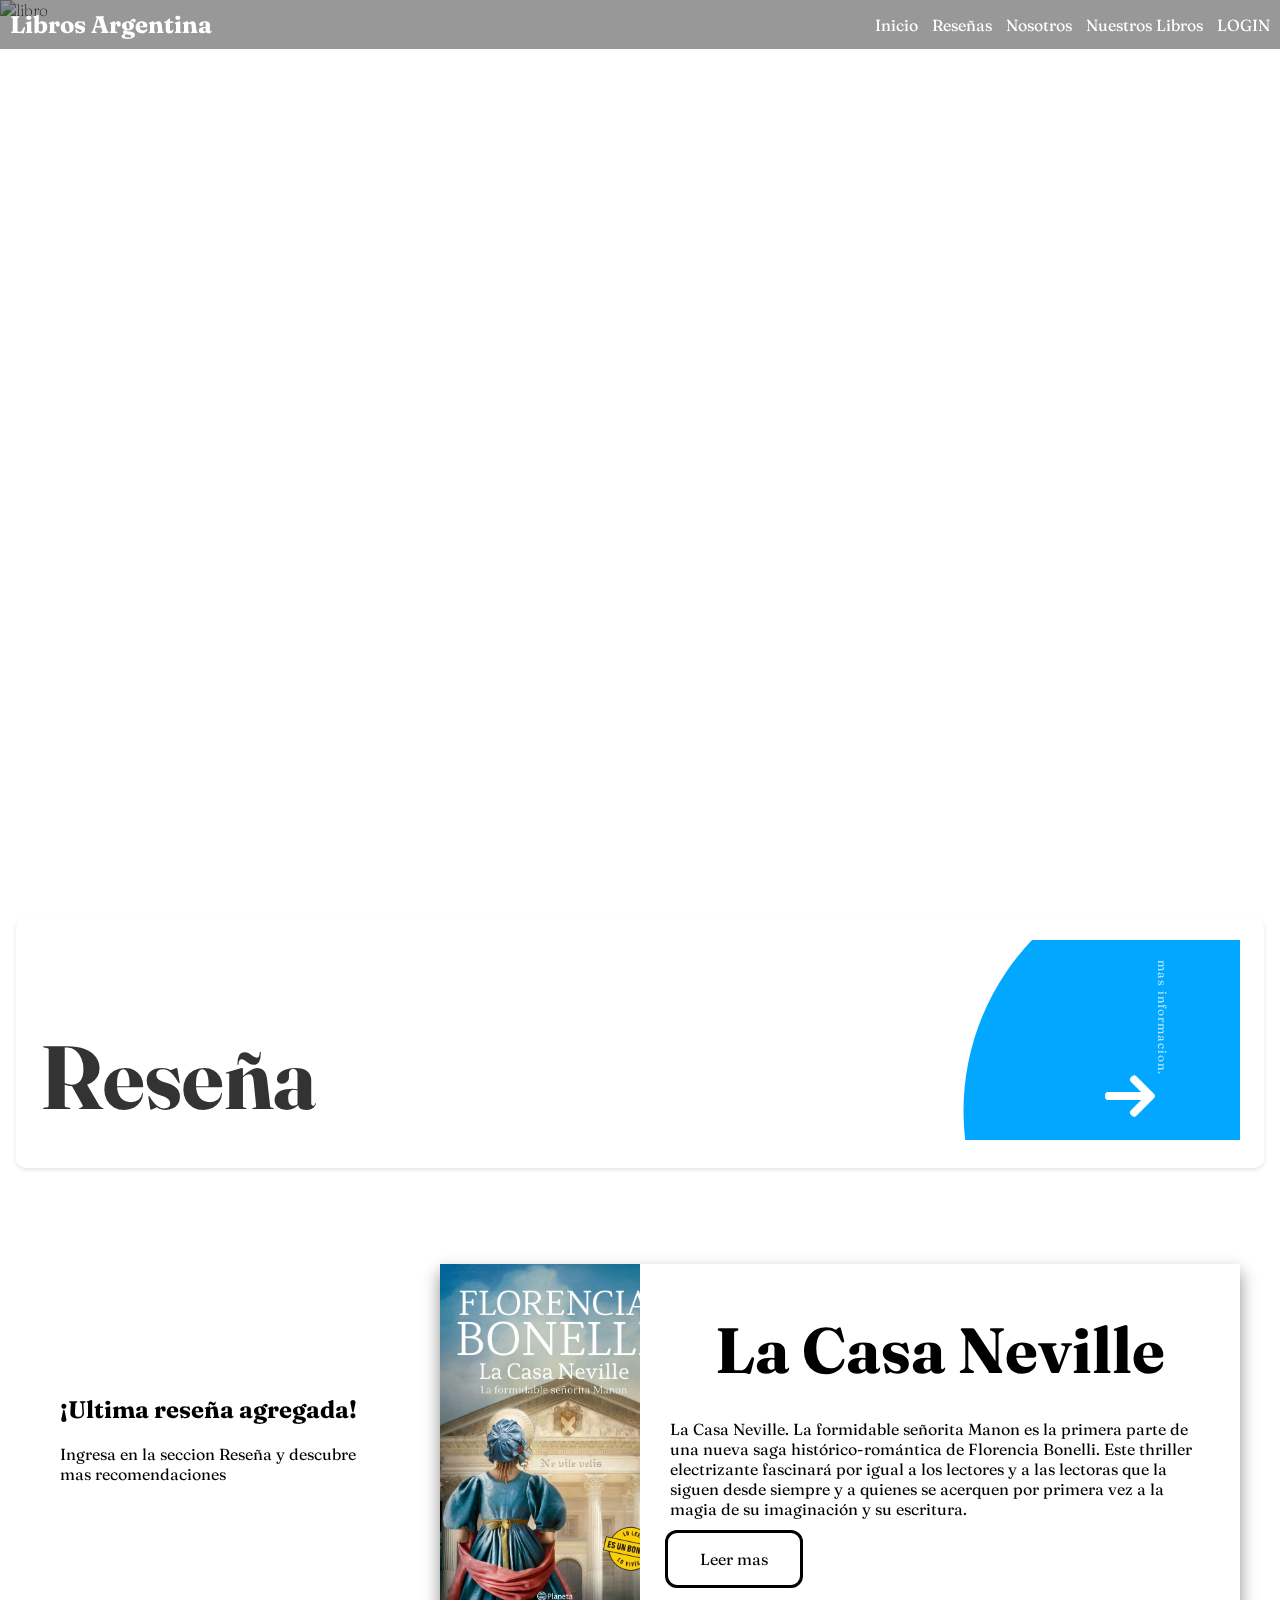
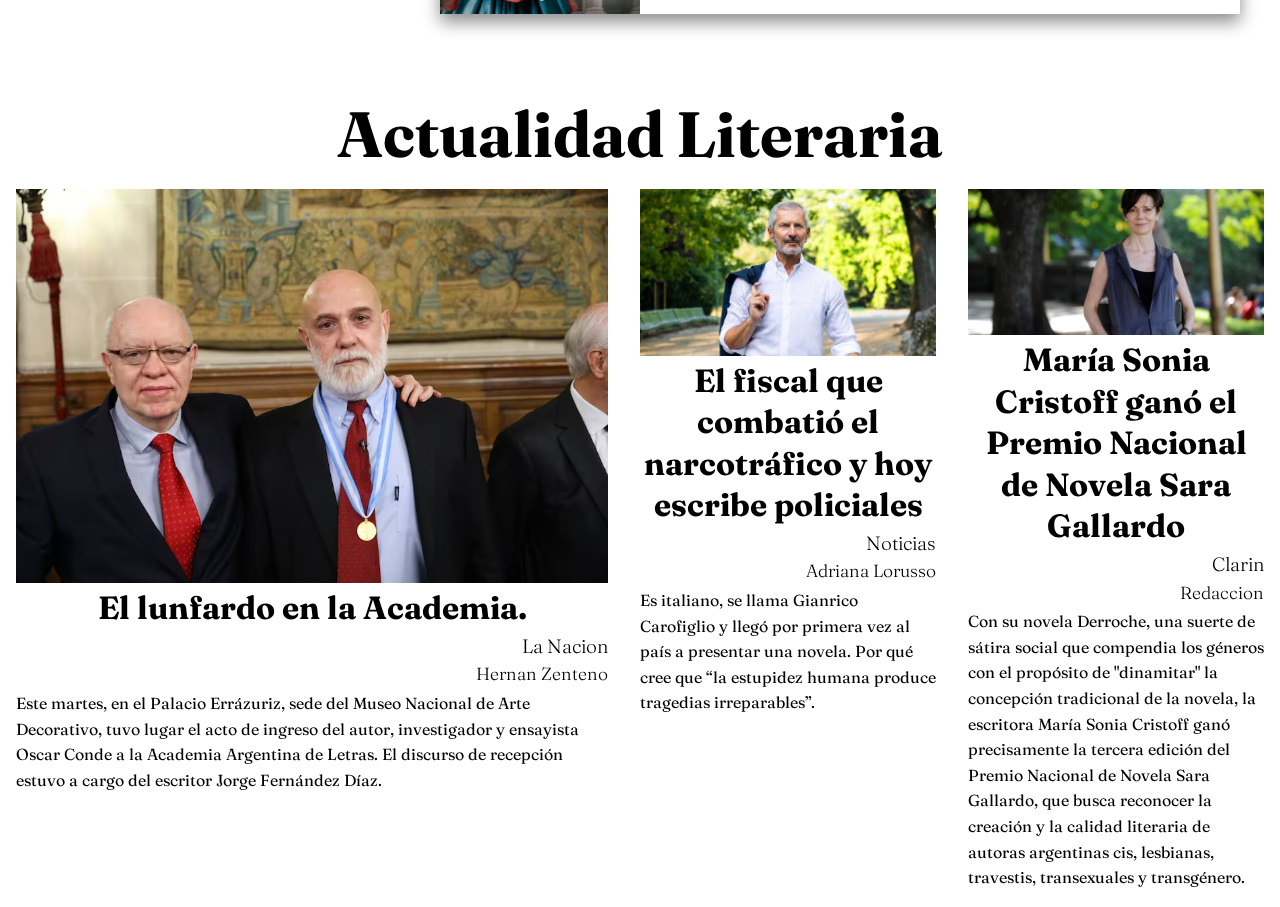
==== index.html @ 7a593d2d "Fer elimina archivos" ====
<!DOCTYPE html>
<html lang="es">

<head>
  <meta charset="UTF-8">
  <meta name="viewport" content="width=device-width, initial-scale=1.0">
  <title>Libros Argentinos</title>
  <link rel="shortcut icon" href="/imagenes/faviconlibros.ico" type="image/x-icon">
  <link rel="preconnect" href="https://fonts.googleapis.com">
  <link rel="preconnect" href="https://fonts.gstatic.com" crossorigin>
  <link href="https://fonts.googleapis.com/css2?family=Fraunces:opsz,wght@9..144,400;9..144,700&display=swap" rel="stylesheet">
  <link rel="stylesheet" href="css/estilo.css">
</head>
<body>

  <!-- Header --> 

  <header>
    <div class="contenedor">
        <nav class="nav_checkbox">
            <a href="#" class="logo"><h2>Libros Argentina</h2></a>
            <input type="checkbox" id="tab-nav" class="tab-nav">
            <label for="tab-nav" class="label">
                <div id="burg1" class="burger"></div>
                <div id="burg0" class="burger"></div>
                <div id="burg2" class="burger"></div>
            </label>
            <ul class="content_nav">
                <li><a href="index.html">Inicio</a></li>
                <li><a href="pages/contacto.html">Reseñas</a></li>
                <li><a href="pages/sobrenosotros.html">Nosotros</a></li>
                <li><a href="pages/nuestroslibros.html">Nuestros Libros</a></li>
                <li><a href="#">LOGIN</a></li>
            </ul>
        </nav>
    </div>
</header>


<section id="grid-container">
    <img src="./imagenes/libros-fondo-azul_23-2147615008.jpg" alt="libro">
    <div class="texto">
        <h1>Libros <br>Argentina</h1>
</div>
</section>

 <!-- Reseña --> 
<section id="Reseña">
  <div class="container">
    <div class="card">
      <h2>Reseña
      </h2>
      <i class="fas fa-arrow-right"><img src="./imagenes/right-arrow (1).png" alt="flecha"></i>
      <p>mas informacion.</p>
      <button>
      </button>
    </div> 
</section>

 <!-- Card--> 

<section id="tarjeta">
  <div class="card-container">
    <div class="text-review"><h2>¡Ultima reseña agregada!</h2><br><p>Ingresa en la seccion Reseña y descubre mas recomendaciones</p></div>
  <div class="card-container derecha">
     <div class="imag"></div>
     <div class="text-container">
        <h1>La Casa Neville</h1>
        <p>La Casa Neville. La formidable señorita Manon es la primera parte de una nueva saga histórico-romántica de Florencia Bonelli. Este thriller electrizante fascinará por igual a los lectores y a las lectoras que la siguen desde siempre y a quienes se acerquen por primera vez a la magia de su imaginación y su escritura.
        </p>
        <a href="" target="_blank">Leer mas</a>
     </div>
  </div>
</section>

 <!-- Seccion Actualidad -->

<h1>Actualidad Literaria</h1>
<section id="actualidad">
<article class="breaking">
  <img src="./imagenes/jorge-fernandez-diaz-y-oscar-con.png" alt="noticia1">
    <h1>El lunfardo en la Academia.</h1>
    <h2>La Nacion</h2>
    <h3>Hernan Zenteno</h3>
    <p>Este martes, en el Palacio Errázuriz, sede del Museo Nacional de Arte Decorativo, tuvo lugar el acto de ingreso del autor, investigador y ensayista Oscar Conde a la Academia Argentina de Letras. El discurso de recepción estuvo a cargo del escritor Jorge Fernández Díaz.
  </article>
 <article>
<img src="./imagenes/gianrico-carofiglio-1568338.jpg" alt="Noticia2">
<h1>El fiscal que combatió el narcotráfico y hoy escribe policiales</h1>
<h2>Noticias</h2> <h3>Adriana Lorusso</h3>
<p>Es italiano, se llama Gianrico Carofiglio y llegó por primera vez al país a presentar una novela. Por qué cree que “la estupidez humana produce tragedias irreparables”.
</article>
<article>
  <img src="./imagenes/CBRemqHJ1_1256x620__1.jpg" alt="Noticia3">
<h1>María Sonia Cristoff ganó el Premio Nacional de Novela Sara Gallardo</h1>
<h2>Clarin</h2>
<h3>Redaccion</h3>
<p>Con su novela Derroche, una suerte de sátira social que compendia los géneros con el propósito de "dinamitar" la concepción tradicional de la novela, la escritora María Sonia Cristoff ganó precisamente la tercera edición del Premio Nacional de Novela Sara Gallardo, que busca reconocer la creación y la calidad literaria de autoras argentinas cis, lesbianas, travestis, transexuales y transgénero.
</article>
</section>


</body>
</html>
---- css/estilo.css ----
* {
  font-family: 'Fraunces', serif;
  box-sizing: border-box;
  margin: 0;
  padding: 0;
}


   /* header */

   header{

    position: fixed;
    top: 0;
    z-index: 1;
    width: 100%;
    background-color: rgba(0, 0, 0, 0.404);

}

 .contenedor{

    width: 1280px;
    margin: auto;

}

.nav_checkbox{

    display: grid;
    grid-template-columns: 1fr 1fr;
    align-items: center;
    padding: 10px 0px;

}

.logo{

    text-decoration: none;
    color: #fff;
    padding-left: 10px;

}

.tab-nav{

    outline: none;
    display: none;

}

.label{

    display: none;
    color: #fff;

}

.burger{

    width: 35px;
    height: 5px;
    background-color: #fff;
    margin-top: 5px;
    transition:all 0.5s ease;
}

input[type=checkbox]:checked ~ .label #burg0{
  opacity:0;
}

input[type=checkbox]:checked ~ .label #burg1{
  transform: rotate(45deg) translate(7px, 7px);
  opacity: 1;
}
input[type=checkbox]:checked ~ .label #burg2{
  transform: rotate(-45deg) translate(7px, -7px);
}

.content_nav{

    grid-column: 3;
    list-style: none;
    margin: 0;
    padding: 0;
    
}

.content_nav li{

    display: inline-block;
    padding-right: 10px;

}

 .content_nav li a{

    text-decoration: none;
    color: white;
    position: relative;

}

 .content_nav li a::after{

    content: '';
    display: block;
    height: 2px;
    background-color: #fff;
    position: absolute;
    left: 0;
    right: 0;
    transform-origin: left;
    transform: scale(0, 1);
    transition: transform ease-in-out 0.5s;

}

.content_nav li a:hover::after{

    transform: scale(1, 1);

}



@media screen and (max-width: 1280px){

    .contenedor{

        width: 100%;

    }

}

@media screen and (max-width: 770px){

    .label{

        display: grid;
        cursor: pointer;
        grid-column: 3;
        padding-right: 10px;

    }

    .content_nav{

        display: grid;
        grid-template-columns: 1fr;
        grid-column: 1/4;
        text-align: center;
        max-height: 0;
        overflow: hidden;
        transition: all ease-in-out 0.6s;

    }

    .nav_checkbox input:checked ~ .content_nav{

        max-height: 500px;

    }

    .content_nav li{

        padding: 15px 0px;

    }


}

   /* Imagen header */

#grid-container {
  position: relative;
  font-weight:lighter;
  display: flex;
  flex-direction: row;
  flex-wrap: wrap;
align-items: center;

}

   img {
    width: 100%;
    height: 100vh;
   }


.texto {
position: absolute;
display: flex;

   }

.texto h1 {
width: 50%;
font-size: 10vw;
color: white;
margin-left: 20px;
margin: 0 auto;
}


@media screen and (max-width: 860px) {


  .texto {
      flex-direction: column;
      align-items: center;
      text-align: center;
}

img {
  width: 100%;
  height: auto;
}

}


   /* MAiN */

   section { 
    display: flex; 
  }
 h1 { 
    font-size: 4rem;
    text-align: center; 
  }
  article { 
    margin: 1rem;
    flex: 1 0 0px;
    flex: 1; 
    /* shortcut for "flex-grow: 1". Note that it MUST be a unitless value to work; defined with a unit (e.g. flex: 1px) the shortcut would alter the flex-basis property. */
  }
  article.breaking { 
    flex-grow: 2; 
    flex: 2; 
    /* shortcut for "flex-grow: 2" */
  } 
   
  article img { 
    width: 100%; height: auto; 
  }
 
  article h1 { 
    font-size: 2rem; 
    line-height: 1.3;
  }
  article h2, article h3 { 
    font-size: 1.2rem; 
    text-align: right; 
    line-height: 1.3;
    margin: .3rem 0;
    font-weight: 300;
  }
  article h3 { 
    font-size: 1.1rem; 
  }
  article p { 
    line-height: 1.6; 
  }
  @media screen and (max-width: 750px) {
    h1 { font-size: 3rem; }
    section { 
      flex-direction: column;
      -webkit-box-orient: vertical;
      flex-direction: column; 
    }
  }
  
   /* Reseña*/
     
   .card img {
    position: absolute;
    background: transparent;
    width:50px;
    height:50px;
    bottom: 3px;
    right: 85px;
    border-radius:50px;
    z-index: 100;
    cursor: pointer;
}
   
   
   .container {
     width: 100%;
     height: 100%;
     display: flex;
     justify-content: center;
     align-items: center;
     flex-direction: column;
   }
     .card {
       position: relative;
       width: 100%;
       height: 200px;
       background-color: white;
       overflow: hidden;
       margin-bottom: 4px;
     }

       
       .card h2 {
         z-index: 99;
         position: absolute;
         bottom: 0;
         font-size: 7vw;
         font-weight: 700;
         color: black;
         margin-left: 50px;
       }
  
       .card p {
         z-index: 99;
         position: absolute;
         top: 20px;
         right: 70px;
         color: #333;
         opacity: 0.7;
         font-size: 12px;
         letter-spacing: 1px;
         writing-mode: vertical-lr;
         -webkit-transition: all 0.2s ease;
         transition: all 0.2s ease;
       }
 
   
       :hover i {
         opacity: 1;
         -webkit-transform: scale(1);
         transform: scale(1);
       }
   
       button {
         position: absolute;
         right: 14px;
         bottom: 14px;
         width: 30px;
         height: 30px;
         background-color: rgb(1, 84, 209);
         border: none;
         border-radius: 30px;
         cursor: pointer;
         outline:none;
         transition: all 0.3s ease;
         mix-blend-mode: hard-light;
       }
        .card i {
           font-size: 3rem;
         }
   
       &:hover button {
         transform: scale(16.5);
       }
   
       &:hover .card p {
         color: #fff;
       }
       
  
   /* card*/
  

.card-container {
  margin: 40px 20px;
  width: 100%;
  display: flex;
  flex-direction: row;
  justify-content: center;
  align-items: center;
}

.text-review {
  width: 40%;
  margin: 40px;
}

.imag {
  width: 100%;
  height: 350px;
  background: url(/imagenes/710120.jpg);
  background-size: cover;

}

.text-container {
  padding: 30px 0;
  
}

.text-container h1 {
  font-size: 4rem;
}
.text-container p {
  margin: 30px;
}

 .text-container a {
    border:3px solid #000;
    color:#000;
margin-left: 25px;
    text-decoration:none;
    padding:16px 32px;
    border-radius:12px;
    transition:400ms all;
  }
  .text-container a:hover {
      background: black;
      color:white
    }

.card-container.derecha {
  box-shadow: 0 8px 16px rgba(0, 0, 0, 0.45);
}

@media screen and (max-width: 750px) {
  .text-container h1 { font-size: 3rem; }
  .card-container { 
    flex-direction: column;
    width: 400px;
    height: 400px;
  }
}

.imagenDelLibro {
    max-width: 80px;
    max-height: 100px;
    margin: 0 auto;
}

.nombreDelLibro {
    color: #fff;
    margin: 0.5rem 0;
}

.libro {
    background-color: #4fc7ff;
    height: 12em;
    width: 8em;
    display: flex;
    flex-direction: column;
    justify-content: center;
    align-items: center;
    text-align: center;
    border-radius: 10px;
    box-shadow: 0 2px 4px rgba(0, 0, 0, 0.1);
    margin: 1rem;
    transition: transform 0.2s;
}

.nosotros {
  display: flex;
  justify-content: center;
  align-items: stretch;
  flex-wrap: wrap;
  padding: 2rem;
}

.container {
  background-color: #fff;
  border-radius: 10px;
  box-shadow: 0 2px 4px rgba(0, 0, 0, 0.1);
  margin: 1rem;
  padding: 1.5rem;
  text-align: center;
  transition: transform 0.2s;
}

.container:hover {
  transform: translateY(-5px);
}

.container img {
  max-width: 120px;
  border-radius: 50%;
  margin-bottom: 1rem;
}

.container h2 {
  margin: 0.5rem 0;
  color: #333;
}

#imagen-perfil{
  height: 10em;
  width: 10em;
}


.form {
  max-inline-size: 550px;
  margin: auto;
}

.form label {
  display: block;
  margin-block-start: 1em;
  margin-block-end: .5em;
  padding-inline-start: .5em;
}

.form label span {
  color: #DA1414;
}

.form input,
.form textarea {
  box-sizing: border-box;
  width: 100%;
  font-size: 1rem;
  padding: .8em;
  border-radius: .5em;
  border: 1px solid #858C94;
}

.form textarea {
  margin-block-end: 2em;
  font-family: inherit;
}

input::-webkit-input-placeholder {
  color: #0F0A0A88;
}

.contact {
  margin-block-end: 5em;
}
.u-wrapper {
  max-inline-size: 1232px;
  margin: 0 auto;
  padding: 0 1em;
}

  /* card
  
      .text-content a {
      border:3px solid #000;
      color:#000;
      align-self:flex-start;
      text-decoration:none;
      padding:16px 32px;
      border-radius:12px;
      transition:400ms all;
    }
      a:hover {
        background:#000;
        color:white
      }
  
  */
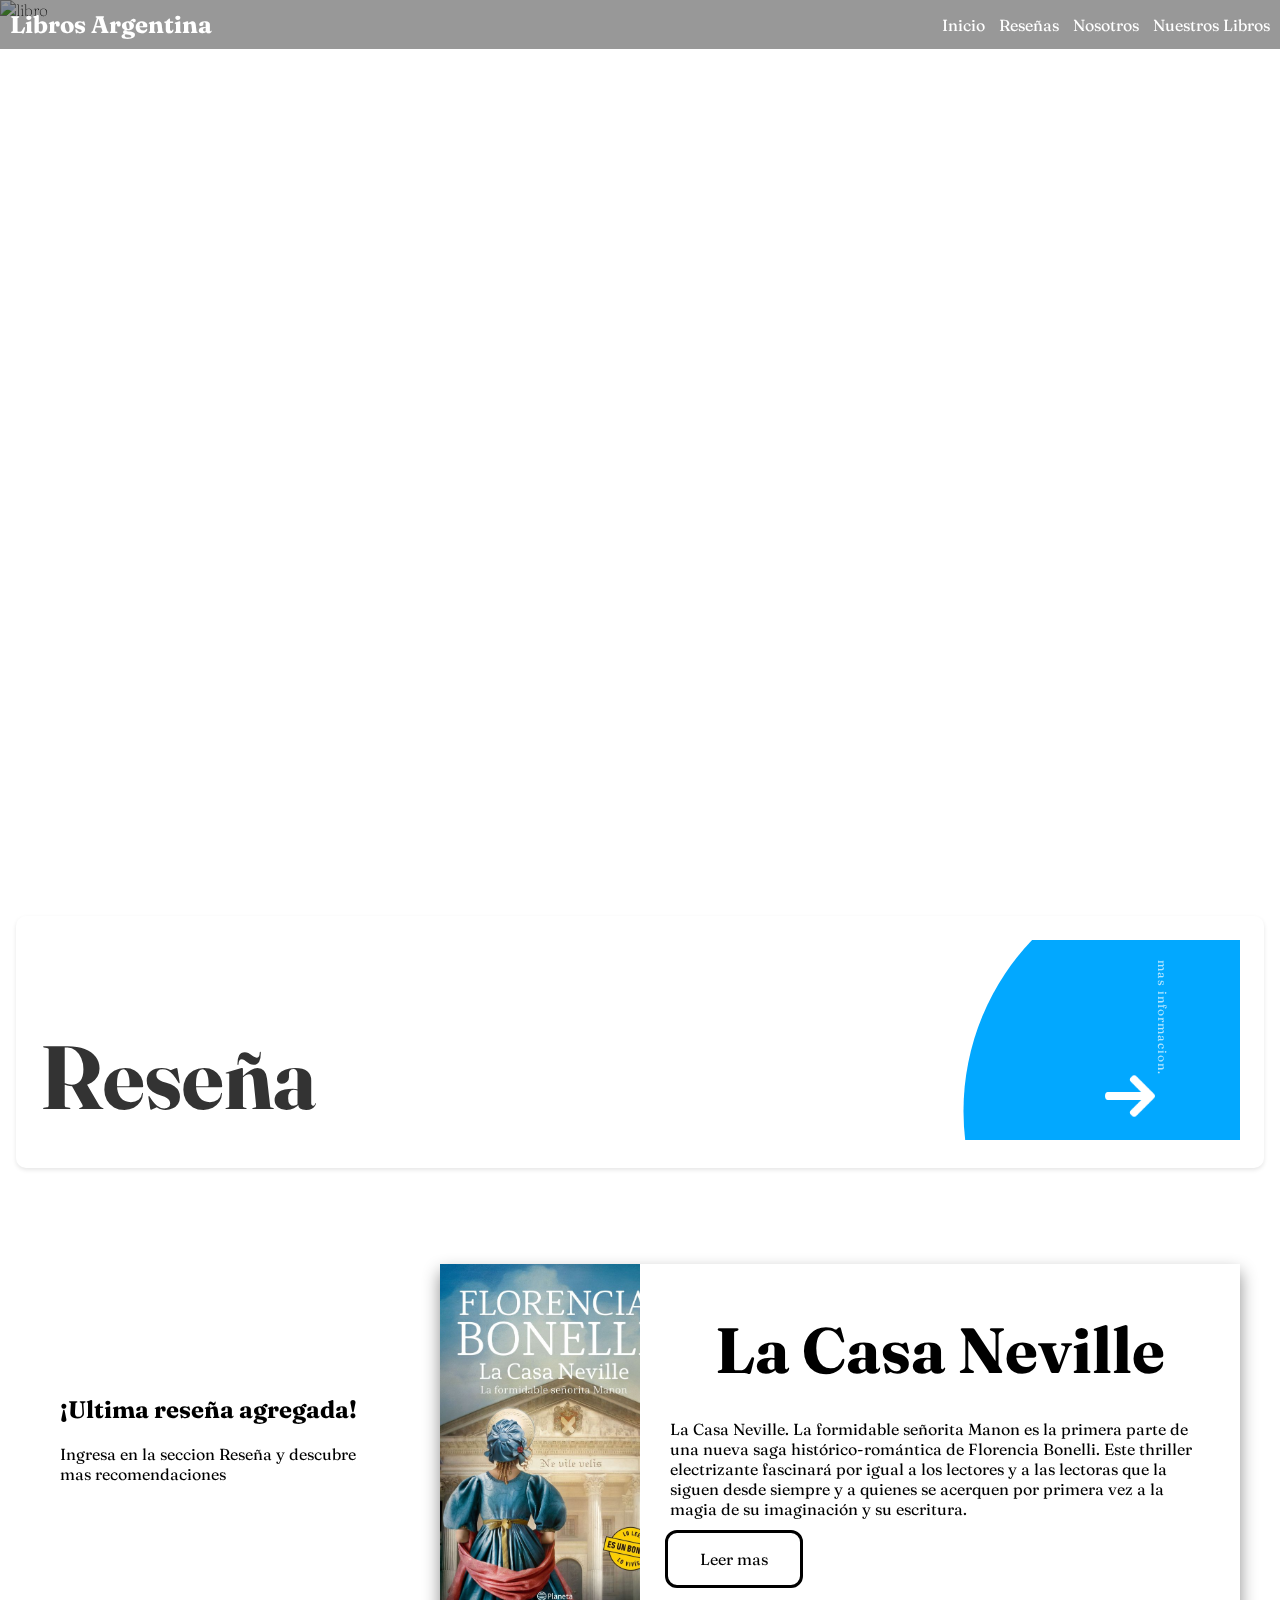
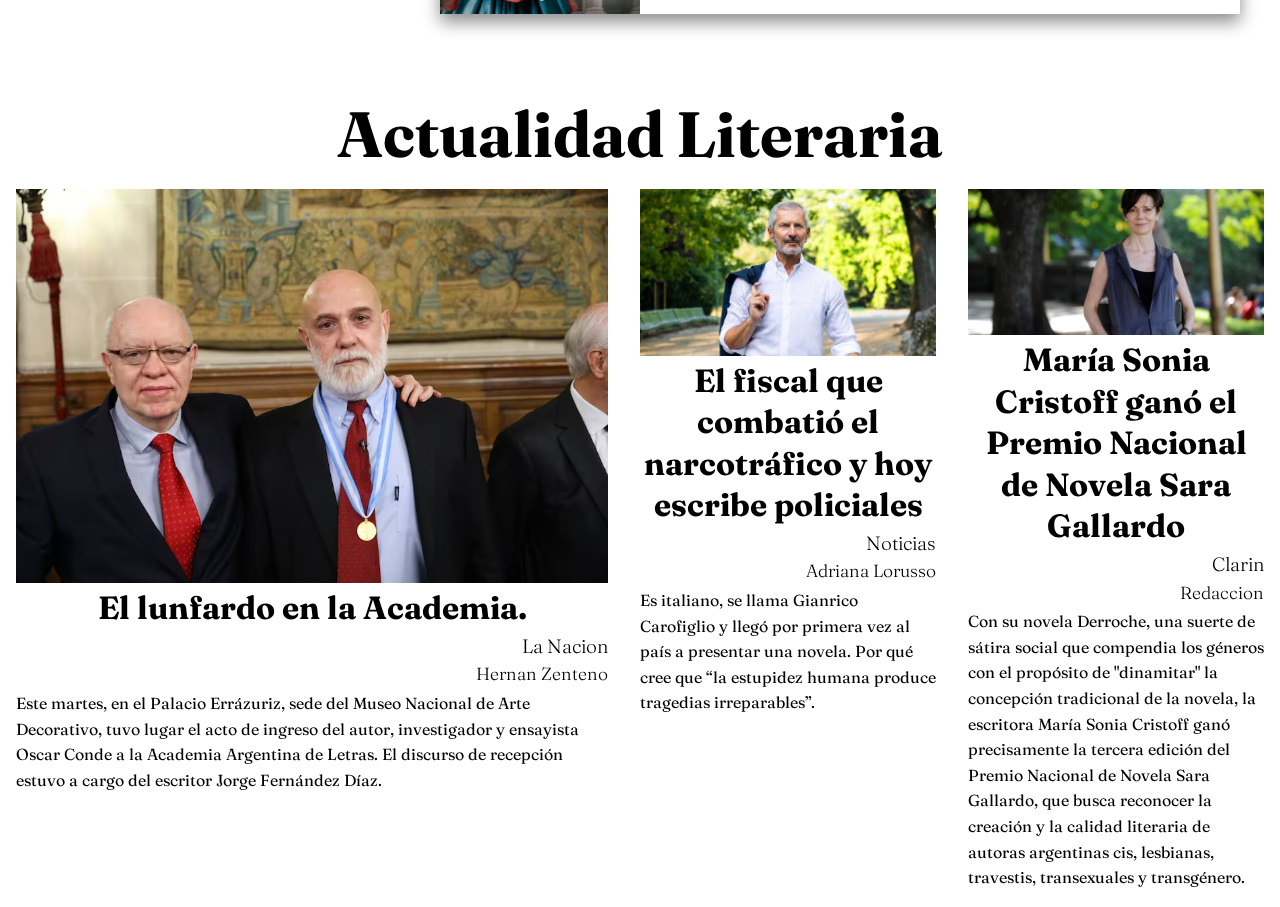
==== commit 9a590045: "eliminando" ====
--- a/index.html
+++ b/index.html
@@ -30,7 +30,6 @@
                 <li><a href="pages/contacto.html">Reseñas</a></li>
                 <li><a href="pages/sobrenosotros.html">Nosotros</a></li>
                 <li><a href="pages/nuestroslibros.html">Nuestros Libros</a></li>
-                <li><a href="#">LOGIN</a></li>
             </ul>
         </nav>
     </div>
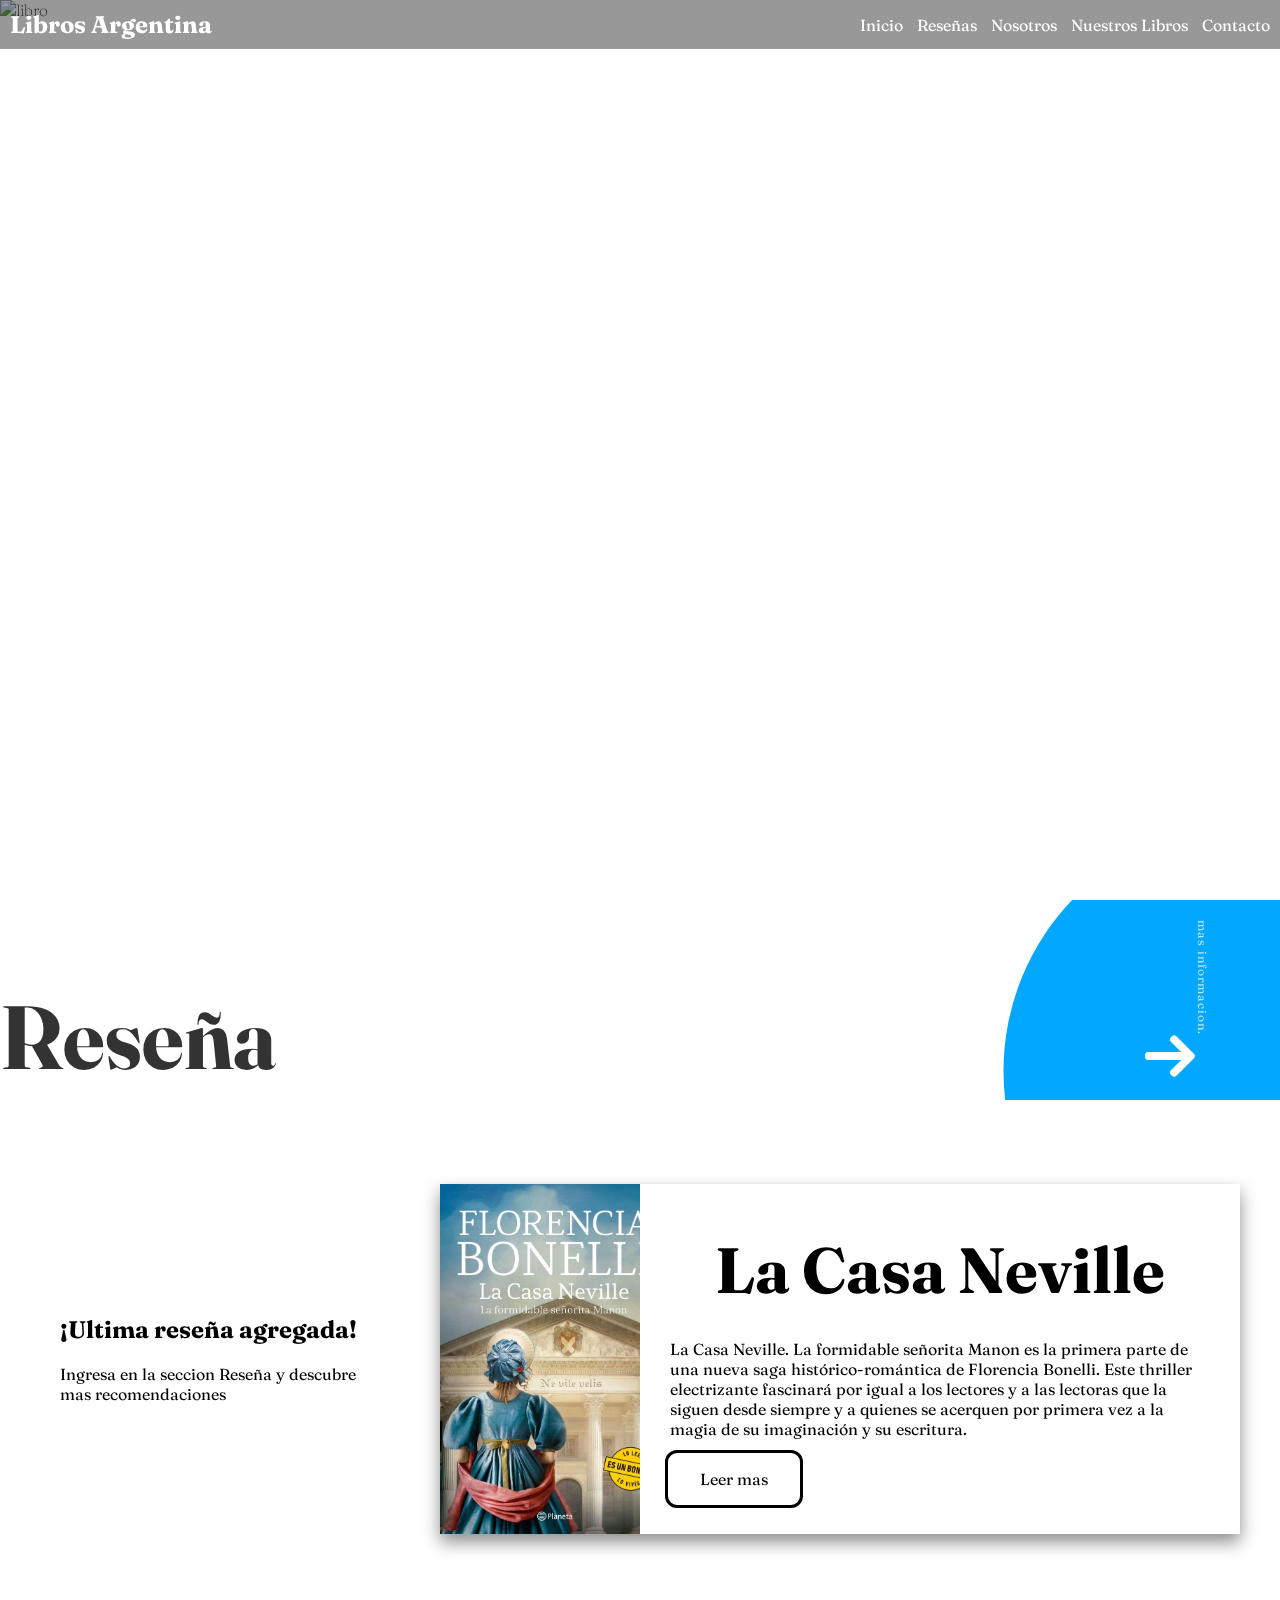
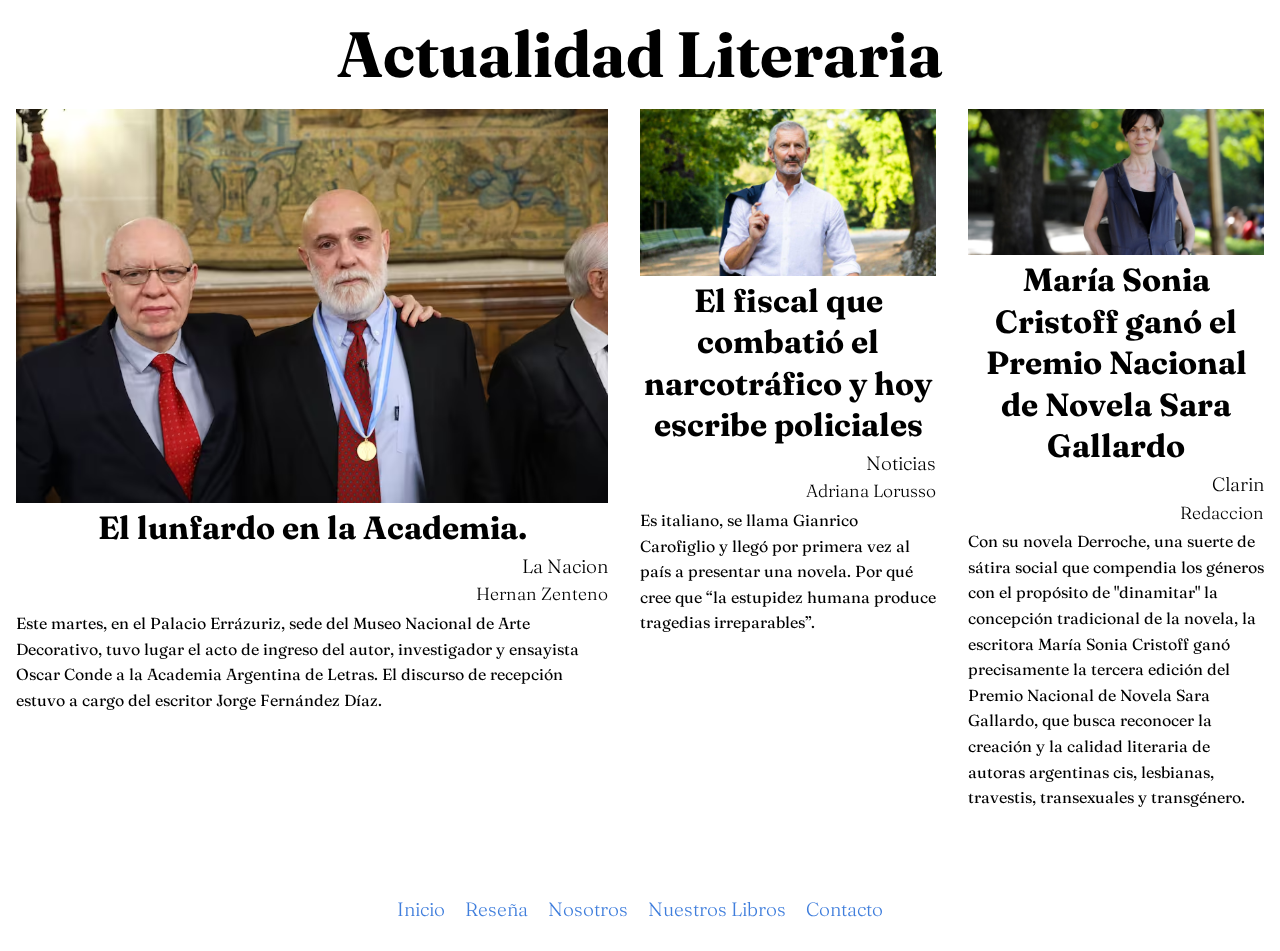
==== commit 26c3b794: "resenias" ====
--- a/index.html
+++ b/index.html
@@ -30,6 +30,7 @@
                 <li><a href="pages/contacto.html">Reseñas</a></li>
                 <li><a href="pages/sobrenosotros.html">Nosotros</a></li>
                 <li><a href="pages/nuestroslibros.html">Nuestros Libros</a></li>
+                <li><a href="pages/nuestroslibros.html">Contacto</a></li>
             </ul>
         </nav>
     </div>
@@ -99,5 +100,38 @@
 </section>
 
 
+ <!-- Footer -->
+
+<footer class="footer">
+
+  <ul class="social-icon">
+    <li class="social-icon__item"><a class="social-icon__link" href="#">
+        <ion-icon name="logo-facebook"></ion-icon>
+      </a></li>
+    <li class="social-icon__item"><a class="social-icon__link" href="#">
+        <ion-icon name="logo-twitter"></ion-icon>
+      </a></li>
+    <li class="social-icon__item"><a class="social-icon__link" href="#">
+        <ion-icon name="logo-linkedin"></ion-icon>
+      </a></li>
+    <li class="social-icon__item"><a class="social-icon__link" href="#">
+        <ion-icon name="logo-instagram"></ion-icon>
+      </a></li>
+  </ul>
+  <ul class="menu">
+    <li class="menu__item"><a class="menu__link" href="#">Inicio</a></li>
+    <li class="menu__item"><a class="menu__link" href="#">Reseña</a></li>
+    <li class="menu__item"><a class="menu__link" href="#">Nosotros</a></li>
+    <li class="menu__item"><a class="menu__link" href="#">Nuestros Libros</a></li>
+    <li class="menu__item"><a class="menu__link" href="#">Contacto</a></li>
+
+  </ul>
+
+</footer>
+
+<script type="module" src="https://unpkg.com/ionicons@5.5.2/dist/ionicons/ionicons.esm.js"></script>
+<script nomodule src="https://unpkg.com/ionicons@5.5.2/dist/ionicons/ionicons.js"></script>
+
+
 </body>
 </html>--- a/css/estilo.css
+++ b/css/estilo.css
@@ -235,7 +235,7 @@
     margin: 1rem;
     flex: 1 0 0px;
     flex: 1; 
-    /* shortcut for "flex-grow: 1". Note that it MUST be a unitless value to work; defined with a unit (e.g. flex: 1px) the shortcut would alter the flex-basis property. */
+   
   }
   article.breaking { 
     flex-grow: 2; 
@@ -462,7 +462,7 @@
   padding: 2rem;
 }
 
-.container {
+#nosotros .container {
   background-color: #fff;
   border-radius: 10px;
   box-shadow: 0 2px 4px rgba(0, 0, 0, 0.1);
@@ -472,7 +472,7 @@
   transition: transform 0.2s;
 }
 
-.container:hover {
+#nosotros .container:hover {
   transform: translateY(-5px);
 }
 
@@ -537,20 +537,171 @@
   padding: 0 1em;
 }
 
-  /* card
-  
-      .text-content a {
-      border:3px solid #000;
-      color:#000;
-      align-self:flex-start;
-      text-decoration:none;
-      padding:16px 32px;
-      border-radius:12px;
-      transition:400ms all;
-    }
-      a:hover {
-        background:#000;
-        color:white
-      }
-  
-  */
+  /* Footer */
+
+
+
+.footer {
+  position: relative;
+  width: 100%;
+  background: white;
+  min-height: 100px;
+  padding: 20px 50px;
+  display: flex;
+  justify-content: center;
+  align-items: center;
+  flex-direction: column;
+}
+
+.social-icon,
+.menu {
+  position: relative;
+  display: flex;
+  justify-content: center;
+  align-items: center;
+  margin: 10px 0;
+  flex-wrap: wrap;
+}
+
+.social-icon__item,
+.menu__item {
+  list-style: none;
+}
+
+.social-icon__link {
+  font-size: 2rem;
+  color: rgb(1, 84, 209);
+  margin: 0 10px;
+  display: inline-block;
+  transition: 0.5s;
+}
+.social-icon__link:hover {
+  transform: translateY(-10px);
+}
+
+.menu__link {
+  font-size: 1.2rem;
+  color: rgb(1, 84, 209);
+  margin: 0 10px;
+  display: inline-block;
+  transition: 0.5s;
+  text-decoration: none;
+  opacity: 0.75;
+  font-weight: 300;
+}
+
+.menu__link:hover {
+  opacity: 1;
+}
+
+.footer p {
+  color: rgb(1, 84, 209);
+  margin: 15px 0 10px 0;
+  font-size: 1rem;
+  font-weight: 300;
+}
+
+
+ /* Pagina Reseñas */
+
+
+
+
+#resenias .contenedor{
+background-color: rgb(1, 84, 209);
+width: 100%;
+align-items: center;
+justify-content: center;
+}
+
+
+ .title_header {
+width: 100%;
+height: 60vh;
+flex: 1 0 auto;
+display: flex;
+align-items: center;
+justify-content: center;
+
+}
+
+.title_header h1 {
+  color: black;
+  font-size: 10vw;
+font-weight: 100;
+}
+
+
+.grid {
+  display: grid;
+  grid-template-columns: repeat(auto-fit, minmax(250px, 1fr));
+  gap: 35px;
+  max-width: 1300px;
+  margin: 50px auto;
+  padding: 0 10px;
+}
+
+ .card_review {
+  text-align: center;
+}
+.card__img {
+  margin-bottom: 30px;
+}
+
+.card__img img {
+  width: 100%;
+  height: 60vh;
+}
+
+.card__title {
+  text-transform: capitalize;
+  color: black;
+  line-height: 35px;
+  font-size: 24px;
+}
+.card__text {
+  color: black;
+  font-size: 16px;
+  line-height: 26px;
+  margin-bottom: 20px;
+}
+.card__readbtn {
+
+  font-size: 14px;
+  text-transform: uppercase;
+  color: gray;
+  text-decoration: none;
+  line-height: 26px;
+  transition: all ease 0.3s;
+  position: relative;
+}
+.card__readbtn::after {
+  content: "";
+  position: absolute;
+  left: 0;
+  bottom: 0;
+  width: 0;
+  height: 2px;
+  background-color: black;
+  transition: all ease 0.3s;
+}
+.card__readbtn:hover {
+  color: black;
+}
+.card__readbtn:hover::after {
+  width: 100%;
+}
+.divider {
+  background-color: var(--faded-gray);
+  height: 2px;
+  max-width: 30px;
+  margin: 15px auto 20px;
+}
+
+
+
+ 
+	
+
+
+
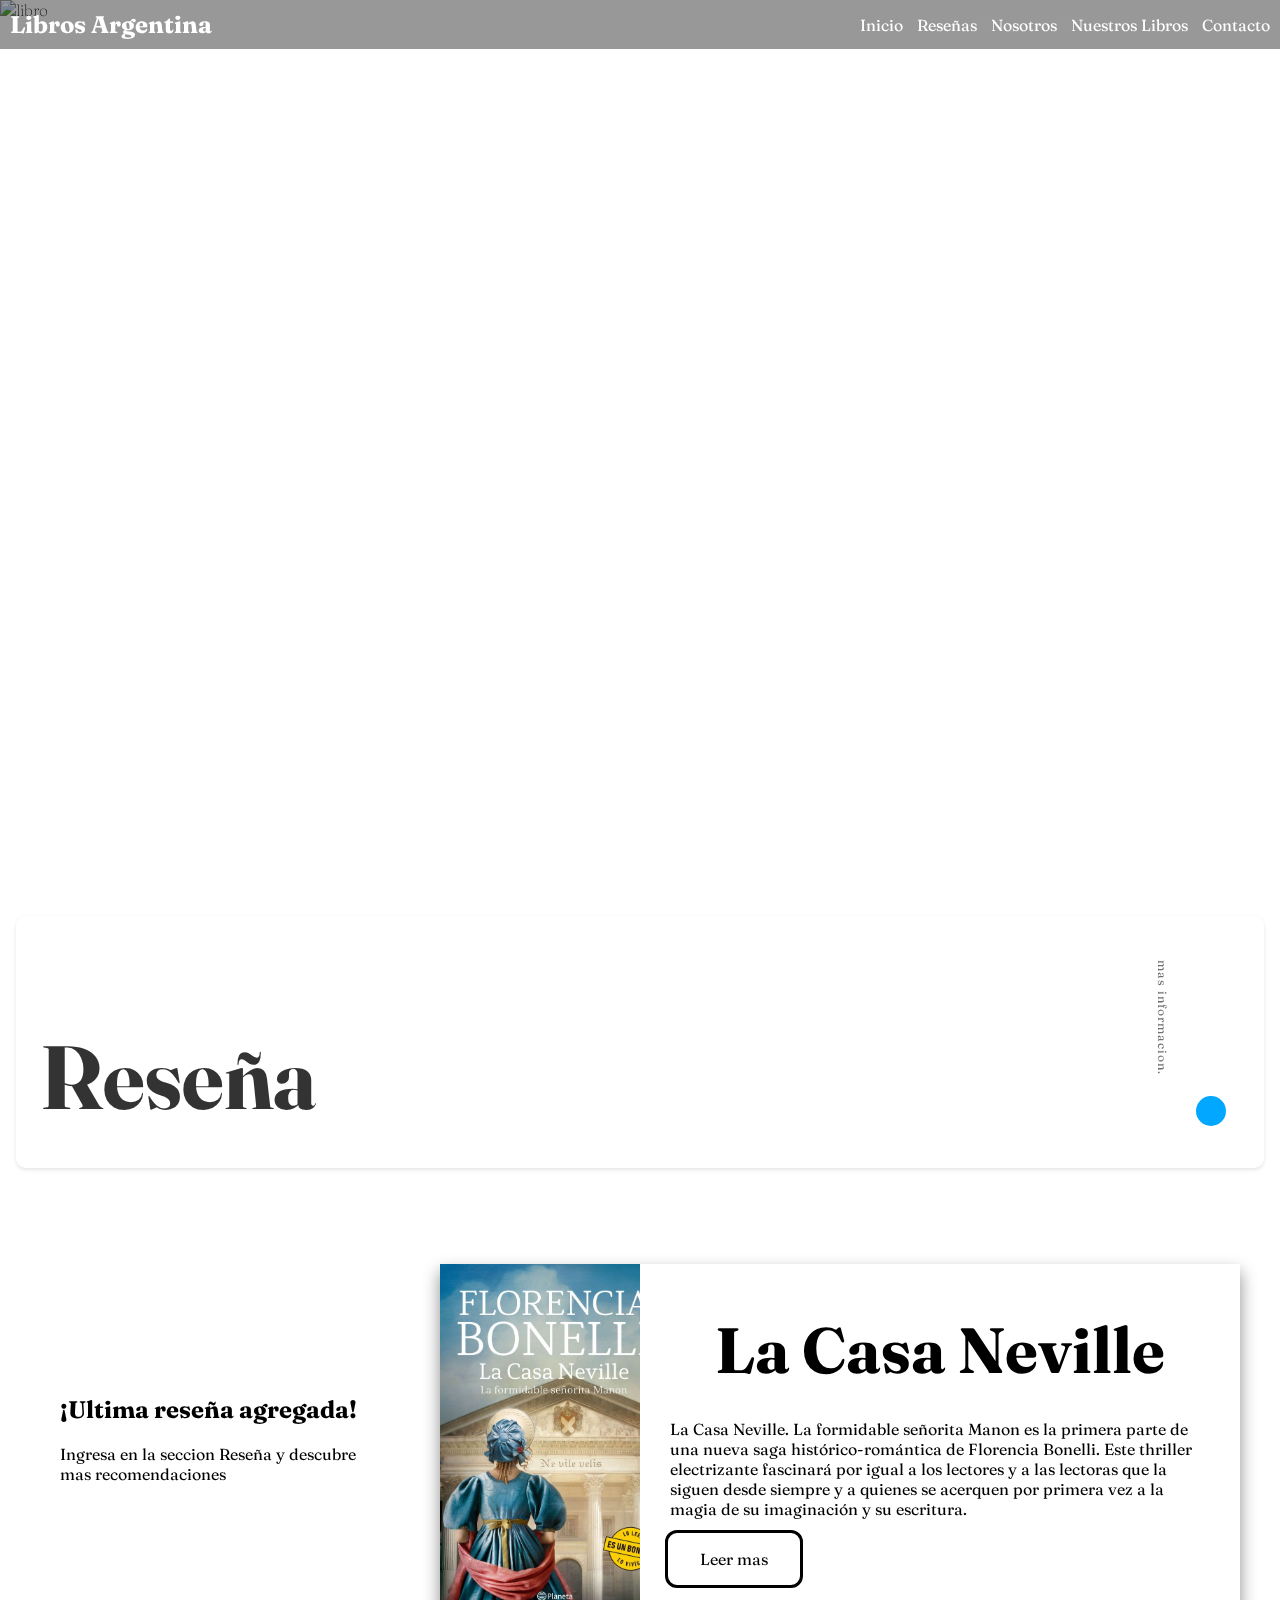
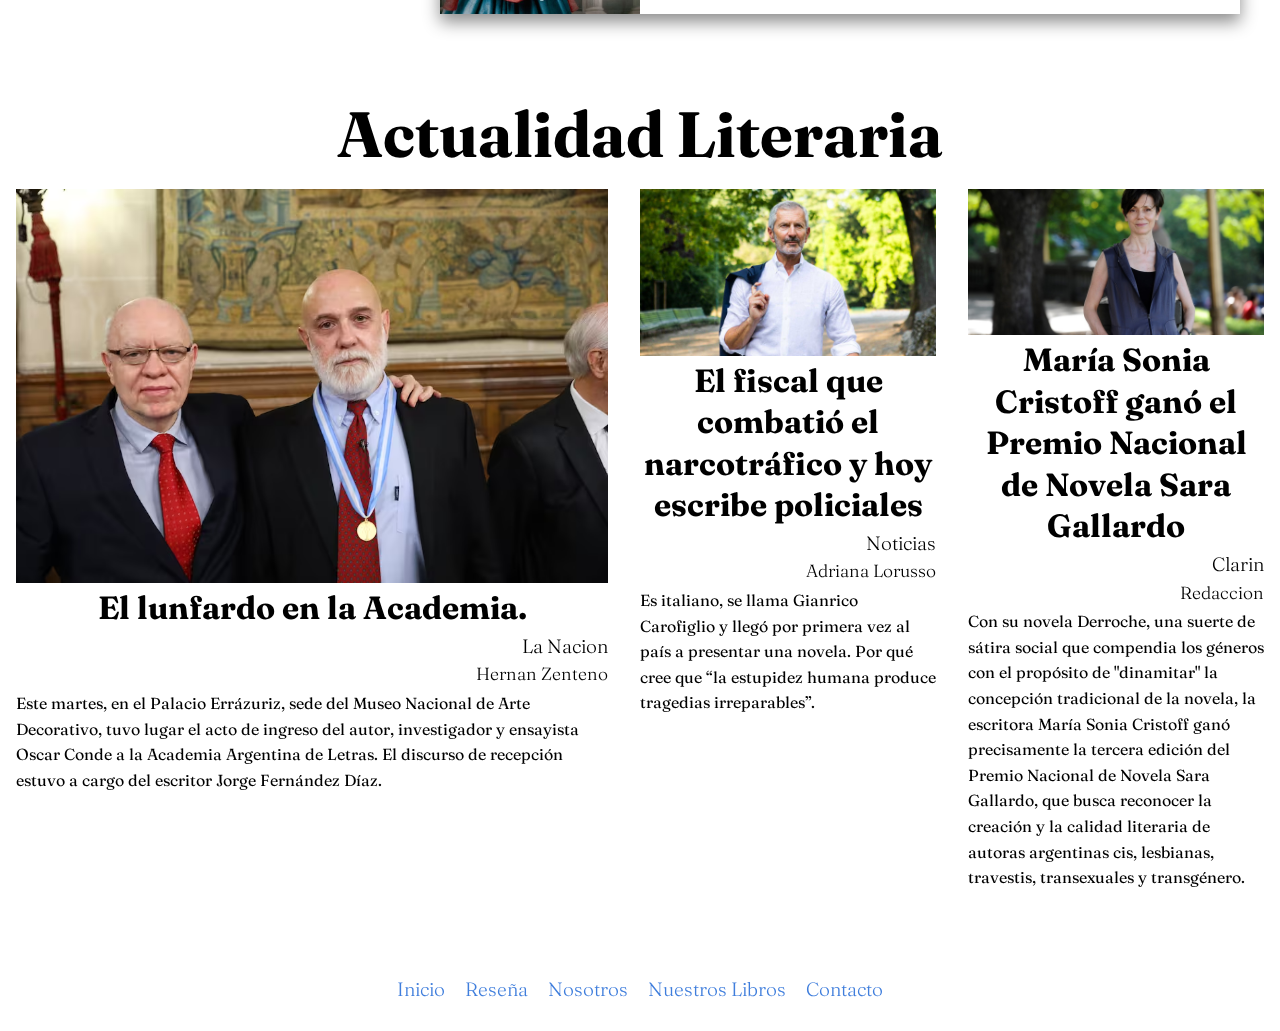
==== commit 3760c0b6: "modificando" ====
--- a/index.html
+++ b/index.html
@@ -27,10 +27,10 @@
             </label>
             <ul class="content_nav">
                 <li><a href="index.html">Inicio</a></li>
-                <li><a href="pages/contacto.html">Reseñas</a></li>
+                <li><a href="./pages/resenias.html">Reseñas</a></li>
                 <li><a href="pages/sobrenosotros.html">Nosotros</a></li>
                 <li><a href="pages/nuestroslibros.html">Nuestros Libros</a></li>
-                <li><a href="pages/nuestroslibros.html">Contacto</a></li>
+                <li><a href="pages/contacto.html">Contacto</a></li>
             </ul>
         </nav>
     </div>
--- a/css/estilo.css
+++ b/css/estilo.css
@@ -5,55 +5,42 @@
   padding: 0;
 }
 
-
-   /* header */
-
-   header{
-
-    position: fixed;
-    top: 0;
-    z-index: 1;
-    width: 100%;
-    background-color: rgba(0, 0, 0, 0.404);
-
-}
-
- .contenedor{
-
-    width: 1280px;
-    margin: auto;
-
-}
-
-.nav_checkbox{
-
-    display: grid;
-    grid-template-columns: 1fr 1fr;
-    align-items: center;
-    padding: 10px 0px;
-
-}
-
-.logo{
-
-    text-decoration: none;
-    color: #fff;
-    padding-left: 10px;
-
-}
-
-.tab-nav{
-
-    outline: none;
-    display: none;
-
-}
-
-.label{
-
-    display: none;
-    color: #fff;
-
+/* header */
+
+header {
+  position: fixed;
+  top: 0;
+  z-index: 1;
+  width: 100%;
+  background-color: rgba(0, 0, 0, 0.404);
+}
+
+.contenedor {
+  width: 100%; /* Adjusted for responsiveness */
+  margin: auto;
+}
+
+.nav_checkbox {
+  display: grid;
+  grid-template-columns: 1fr 1fr;
+  align-items: center;
+  padding: 10px 0;
+}
+
+.logo {
+  text-decoration: none;
+  color: #fff;
+  padding-left: 10px;
+}
+
+.tab-nav {
+  outline: none;
+  display: none;
+}
+
+.label {
+  display: none;
+  color: #fff;
 }
 
 .burger{
@@ -65,307 +52,278 @@
     transition:all 0.5s ease;
 }
 
-input[type=checkbox]:checked ~ .label #burg0{
-  opacity:0;
-}
-
-input[type=checkbox]:checked ~ .label #burg1{
+input[type=checkbox]:checked ~ .label #burg0 {
+  opacity: 0;
+}
+
+input[type=checkbox]:checked ~ .label #burg1 {
   transform: rotate(45deg) translate(7px, 7px);
   opacity: 1;
 }
-input[type=checkbox]:checked ~ .label #burg2{
+
+input[type=checkbox]:checked ~ .label #burg2 {
   transform: rotate(-45deg) translate(7px, -7px);
 }
 
-.content_nav{
-
+.content_nav {
+  grid-column: 3;
+  list-style: none;
+  margin: 0;
+  padding: 0;
+}
+
+.content_nav li {
+  display: inline-block;
+  padding-right: 10px;
+}
+
+.content_nav li a {
+  text-decoration: none;
+  color: white;
+  position: relative;
+}
+
+.content_nav li a::after {
+  content: '';
+  display: block;
+  height: 2px;
+  background-color: #fff;
+  position: absolute;
+  left: 0;
+  right: 0;
+  transform-origin: left;
+  transform: scale(0, 1);
+  transition: transform ease-in-out 0.5s;
+}
+
+.content_nav li a:hover::after {
+  transform: scale(1, 1);
+}
+
+@media screen and (max-width: 1280px) {
+  .contenedor {
+    width: 100%;
+  }
+}
+
+@media screen and (max-width: 770px) {
+  .label {
+    display: grid;
+    cursor: pointer;
     grid-column: 3;
-    list-style: none;
-    margin: 0;
-    padding: 0;
-    
-}
-
-.content_nav li{
-
-    display: inline-block;
     padding-right: 10px;
-
-}
-
- .content_nav li a{
-
-    text-decoration: none;
-    color: white;
-    position: relative;
-
-}
-
- .content_nav li a::after{
-
-    content: '';
-    display: block;
-    height: 2px;
-    background-color: #fff;
-    position: absolute;
-    left: 0;
-    right: 0;
-    transform-origin: left;
-    transform: scale(0, 1);
-    transition: transform ease-in-out 0.5s;
-
-}
-
-.content_nav li a:hover::after{
-
-    transform: scale(1, 1);
-
-}
-
-
-
-@media screen and (max-width: 1280px){
-
-    .contenedor{
-
-        width: 100%;
-
-    }
-
-}
-
-@media screen and (max-width: 770px){
-
-    .label{
-
-        display: grid;
-        cursor: pointer;
-        grid-column: 3;
-        padding-right: 10px;
-
-    }
-
-    .content_nav{
-
-        display: grid;
-        grid-template-columns: 1fr;
-        grid-column: 1/4;
-        text-align: center;
-        max-height: 0;
-        overflow: hidden;
-        transition: all ease-in-out 0.6s;
-
-    }
-
-    .nav_checkbox input:checked ~ .content_nav{
-
-        max-height: 500px;
-
-    }
-
-    .content_nav li{
-
-        padding: 15px 0px;
-
-    }
-
-
-}
-
-   /* Imagen header */
+  }
+
+  .content_nav {
+    display: grid;
+    grid-template-columns: 1fr;
+    grid-column: 1/4;
+    text-align: center;
+    max-height: 0;
+    overflow: hidden;
+    transition: all ease-in-out 0.6s;
+  }
+
+  .nav_checkbox input:checked ~ .content_nav {
+    max-height: 500px;
+  }
+
+  .content_nav li {
+    padding: 15px 0px;
+  }
+}
+
+/* Imagen header */
 
 #grid-container {
   position: relative;
-  font-weight:lighter;
+  font-weight: lighter;
   display: flex;
   flex-direction: row;
   flex-wrap: wrap;
-align-items: center;
-
-}
-
-   img {
+  align-items: center;
+}
+
+img {
+  width: 100%;
+  height: 100vh;
+}
+
+.texto {
+  position: absolute;
+  display: flex;
+}
+
+.texto h1 {
+  width: 50%;
+  font-size: 10vw;
+  color: white;
+  margin: 0 auto;
+}
+
+@media screen and (max-width: 860px) {
+  .texto {
+    flex-direction: column;
+    align-items: center;
+    text-align: center;
+  }
+
+  img {
     width: 100%;
-    height: 100vh;
-   }
-
-
-.texto {
-position: absolute;
-display: flex;
-
-   }
-
-.texto h1 {
-width: 50%;
-font-size: 10vw;
-color: white;
-margin-left: 20px;
-margin: 0 auto;
-}
-
-
-@media screen and (max-width: 860px) {
-
-
-  .texto {
-      flex-direction: column;
-      align-items: center;
-      text-align: center;
-}
-
-img {
+    height: auto;
+  }
+}
+
+/* MAIN */
+
+section {
+  display: flex;
+  flex-wrap: wrap; /* Added flex-wrap for responsiveness */
+}
+
+h1 {
+  font-size: 4rem;
+  text-align: center;
+}
+
+article {
+  margin: 1rem;
+  flex: 1; /* Removed the redundant property "flex: 1 0 0px" */
+}
+
+article.breaking {
+  flex-grow: 2;
+  /* flex: 2; - No need to set "flex" again */
+}
+
+article img {
   width: 100%;
   height: auto;
 }
 
-}
-
-
-   /* MAiN */
-
-   section { 
-    display: flex; 
-  }
- h1 { 
-    font-size: 4rem;
-    text-align: center; 
-  }
-  article { 
-    margin: 1rem;
-    flex: 1 0 0px;
-    flex: 1; 
-   
-  }
-  article.breaking { 
-    flex-grow: 2; 
-    flex: 2; 
-    /* shortcut for "flex-grow: 2" */
-  } 
-   
-  article img { 
-    width: 100%; height: auto; 
-  }
- 
-  article h1 { 
-    font-size: 2rem; 
-    line-height: 1.3;
-  }
-  article h2, article h3 { 
-    font-size: 1.2rem; 
-    text-align: right; 
-    line-height: 1.3;
-    margin: .3rem 0;
-    font-weight: 300;
-  }
-  article h3 { 
-    font-size: 1.1rem; 
-  }
-  article p { 
-    line-height: 1.6; 
-  }
-  @media screen and (max-width: 750px) {
-    h1 { font-size: 3rem; }
-    section { 
-      flex-direction: column;
-      -webkit-box-orient: vertical;
-      flex-direction: column; 
-    }
-  }
-  
-   /* Reseña*/
-     
-   .card img {
-    position: absolute;
-    background: transparent;
-    width:50px;
-    height:50px;
-    bottom: 3px;
-    right: 85px;
-    border-radius:50px;
-    z-index: 100;
-    cursor: pointer;
-}
-   
-   
-   .container {
-     width: 100%;
-     height: 100%;
-     display: flex;
-     justify-content: center;
-     align-items: center;
-     flex-direction: column;
-   }
-     .card {
-       position: relative;
-       width: 100%;
-       height: 200px;
-       background-color: white;
-       overflow: hidden;
-       margin-bottom: 4px;
-     }
-
-       
-       .card h2 {
-         z-index: 99;
-         position: absolute;
-         bottom: 0;
-         font-size: 7vw;
-         font-weight: 700;
-         color: black;
-         margin-left: 50px;
-       }
-  
-       .card p {
-         z-index: 99;
-         position: absolute;
-         top: 20px;
-         right: 70px;
-         color: #333;
-         opacity: 0.7;
-         font-size: 12px;
-         letter-spacing: 1px;
-         writing-mode: vertical-lr;
-         -webkit-transition: all 0.2s ease;
-         transition: all 0.2s ease;
-       }
- 
-   
-       :hover i {
-         opacity: 1;
-         -webkit-transform: scale(1);
-         transform: scale(1);
-       }
-   
-       button {
-         position: absolute;
-         right: 14px;
-         bottom: 14px;
-         width: 30px;
-         height: 30px;
-         background-color: rgb(1, 84, 209);
-         border: none;
-         border-radius: 30px;
-         cursor: pointer;
-         outline:none;
-         transition: all 0.3s ease;
-         mix-blend-mode: hard-light;
-       }
-        .card i {
-           font-size: 3rem;
-         }
-   
-       &:hover button {
-         transform: scale(16.5);
-       }
-   
-       &:hover .card p {
-         color: #fff;
-       }
-       
-  
-   /* card*/
-  
+article h1 {
+  font-size: 2rem;
+  line-height: 1.3;
+}
+
+article h2,
+article h3 {
+  font-size: 1.2rem;
+  text-align: right;
+  line-height: 1.3;
+  margin: .3rem 0;
+  font-weight: 300;
+}
+
+article h3 {
+  font-size: 1.1rem;
+}
+
+article p {
+  line-height: 1.6;
+}
+
+@media screen and (max-width: 750px) {
+  h1 {
+    font-size: 3rem;
+  }
+  section {
+    flex-direction: column;
+    -webkit-box-orient: vertical;
+    flex-direction: column;
+  }
+}
+
+/* Reseña */
+
+.card img {
+  position: absolute;
+  background: transparent;
+  width: 50px;
+  height: 50px;
+  bottom: 3px;
+  right: 85px;
+  border-radius: 50px;
+  z-index: 100;
+  cursor: pointer;
+}
+
+.container {
+  width: 100%;
+  height: 100%;
+  display: flex;
+  justify-content: center;
+  align-items: center;
+  flex-direction: column;
+}
+
+.card {
+  position: relative;
+  width: 100%;
+  height: 200px;
+  background-color: white;
+  overflow: hidden;
+  margin-bottom: 4px;
+}
+
+.card h2 {
+  z-index: 99;
+  position: absolute;
+  bottom: 0;
+  font-size: 7vw;
+  font-weight: 700;
+  color: black;
+  margin-left: 50px;
+}
+
+.card p {
+  z-index: 99;
+  position: absolute;
+  top: 20px;
+  right: 70px;
+  color: #333;
+  opacity: 0.7;
+  font-size: 12px;
+  letter-spacing: 1px;
+  writing-mode: vertical-lr;
+  -webkit-transition: all 0.2s ease;
+  transition: all 0.2s ease;
+}
+
+.card i {
+  font-size: 3rem;
+}
+
+button {
+  position: absolute;
+  right: 14px;
+  bottom: 14px;
+  width: 30px;
+  height: 30px;
+  background-color: rgb(1, 84, 209);
+  border: none;
+  border-radius: 30px;
+  cursor: pointer;
+  outline: none;
+  transition: all 0.3s ease;
+  mix-blend-mode: hard-light;
+}
+
+.card:hover i {
+  opacity: 1;
+  -webkit-transform: scale(1);
+  transform: scale(1);
+}
+
+.card:hover button {
+  transform: scale(16.5);
+}
+
+.card:hover .card p {
+  color: #fff;
+}
+
+/* card-container */
 
 .card-container {
   margin: 40px 20px;
@@ -386,72 +344,90 @@
   height: 350px;
   background: url(/imagenes/710120.jpg);
   background-size: cover;
-
 }
 
 .text-container {
   padding: 30px 0;
-  
 }
 
 .text-container h1 {
   font-size: 4rem;
 }
+
 .text-container p {
   margin: 30px;
 }
 
- .text-container a {
-    border:3px solid #000;
-    color:#000;
-margin-left: 25px;
-    text-decoration:none;
-    padding:16px 32px;
-    border-radius:12px;
-    transition:400ms all;
-  }
-  .text-container a:hover {
-      background: black;
-      color:white
-    }
+.text-container a {
+  border: 3px solid #000;
+  color: #000;
+  margin-left: 25px;
+  text-decoration: none;
+  padding: 16px 32px;
+  border-radius: 12px;
+  transition: 400ms all;
+}
+
+.text-container a:hover {
+  background: black;
+  color: white;
+}
 
 .card-container.derecha {
   box-shadow: 0 8px 16px rgba(0, 0, 0, 0.45);
 }
 
 @media screen and (max-width: 750px) {
-  .text-container h1 { font-size: 3rem; }
-  .card-container { 
+  .text-container h1 {
+    font-size: 3rem;
+  }
+  .card-container {
     flex-direction: column;
     width: 400px;
     height: 400px;
   }
 }
 
+
 .imagenDelLibro {
-    max-width: 80px;
-    max-height: 100px;
-    margin: 0 auto;
-}
-
+  max-width: 100px;
+  max-height: 140px;
+  display: block;
+}
+
+/* Estilos para el contenedor del libro */
+.libro {
+  background-color: #4fc7ff;
+  height: 16em;
+  width: 10em;
+  display: flex;
+  flex-direction: column;
+  justify-content: center;
+  align-items: center;
+  text-align: center;
+  border-radius: 10px;
+  box-shadow: 0 2px 4px rgba(0, 0, 0, 0.1);
+  margin: 1rem;
+  transition: transform 0.2s;
+  position: relative; /* Importante: Establece la posición como relativa */
+}
+
+/* Estilos para la imagen dentro del contenedor */
+.libro .imagenDelLibro {
+  margin-bottom: -40px; /* Agrega un margen inferior a la imagen */
+}
+
+/* Estilos para el nombre del libro */
 .nombreDelLibro {
-    color: #fff;
-    margin: 0.5rem 0;
-}
-
-.libro {
-    background-color: #4fc7ff;
-    height: 12em;
-    width: 8em;
-    display: flex;
-    flex-direction: column;
-    justify-content: center;
-    align-items: center;
-    text-align: center;
-    border-radius: 10px;
-    box-shadow: 0 2px 4px rgba(0, 0, 0, 0.1);
-    margin: 1rem;
-    transition: transform 0.2s;
+  color: #fff;
+  margin: 0; /* Elimina el margen superior e inferior para que el nombre esté más cerca de la imagen */
+  position: absolute; /* Establece la posición como absoluta */
+  top: 0; /* Lo coloca en la parte superior del contenedor */
+  left: 0; /* Lo coloca en la esquina superior izquierda del contenedor */
+  width: 100%; /* Ocupa todo el ancho del contenedor */
+  background-color: rgba(0, 0, 0, 0.5); /* Agrega un fondo semi-transparente para el nombre */
+  padding: 5px; /* Agrega un espaciado interno para que el nombre sea legible */
+  box-sizing: border-box; /* Incluye el relleno en el ancho total del nombre */
 }
 
 .nosotros {
@@ -462,7 +438,7 @@
   padding: 2rem;
 }
 
-#nosotros .container {
+.container {
   background-color: #fff;
   border-radius: 10px;
   box-shadow: 0 2px 4px rgba(0, 0, 0, 0.1);
@@ -472,7 +448,7 @@
   transition: transform 0.2s;
 }
 
-#nosotros .container:hover {
+.container:hover {
   transform: translateY(-5px);
 }
 
@@ -487,11 +463,10 @@
   color: #333;
 }
 
-#imagen-perfil{
+#imagen-perfil {
   height: 10em;
   width: 10em;
 }
-
 
 .form {
   max-inline-size: 550px;
@@ -531,6 +506,7 @@
 .contact {
   margin-block-end: 5em;
 }
+
 .u-wrapper {
   max-inline-size: 1232px;
   margin: 0 auto;
@@ -541,65 +517,65 @@
 
 
 
-.footer {
-  position: relative;
-  width: 100%;
-  background: white;
-  min-height: 100px;
-  padding: 20px 50px;
-  display: flex;
-  justify-content: center;
-  align-items: center;
-  flex-direction: column;
-}
-
-.social-icon,
-.menu {
-  position: relative;
-  display: flex;
-  justify-content: center;
-  align-items: center;
-  margin: 10px 0;
-  flex-wrap: wrap;
-}
-
-.social-icon__item,
-.menu__item {
-  list-style: none;
-}
-
-.social-icon__link {
-  font-size: 2rem;
-  color: rgb(1, 84, 209);
-  margin: 0 10px;
-  display: inline-block;
-  transition: 0.5s;
-}
-.social-icon__link:hover {
-  transform: translateY(-10px);
-}
-
-.menu__link {
-  font-size: 1.2rem;
-  color: rgb(1, 84, 209);
-  margin: 0 10px;
-  display: inline-block;
-  transition: 0.5s;
-  text-decoration: none;
-  opacity: 0.75;
-  font-weight: 300;
-}
-
-.menu__link:hover {
-  opacity: 1;
-}
-
-.footer p {
-  color: rgb(1, 84, 209);
-  margin: 15px 0 10px 0;
-  font-size: 1rem;
-  font-weight: 300;
-}
+  .footer {
+    position: relative;
+    width: 100%;
+    background: white;
+    min-height: 100px;
+    padding: 20px 50px;
+    display: flex;
+    justify-content: center;
+    align-items: center;
+    flex-direction: column;
+  }
+  
+  .social-icon,
+  .menu {
+    position: relative;
+    display: flex;
+    justify-content: center;
+    align-items: center;
+    margin: 10px 0;
+    flex-wrap: wrap;
+  }
+  
+  .social-icon__item,
+  .menu__item {
+    list-style: none;
+  }
+  
+  .social-icon__link {
+    font-size: 2rem;
+    color: rgb(1, 84, 209);
+    margin: 0 10px;
+    display: inline-block;
+    transition: 0.5s;
+  }
+  .social-icon__link:hover {
+    transform: translateY(-10px);
+  }
+  
+  .menu__link {
+    font-size: 1.2rem;
+    color: rgb(1, 84, 209);
+    margin: 0 10px;
+    display: inline-block;
+    transition: 0.5s;
+    text-decoration: none;
+    opacity: 0.75;
+    font-weight: 300;
+  }
+  
+  .menu__link:hover {
+    opacity: 1;
+  }
+  
+  .footer p {
+    color: rgb(1, 84, 209);
+    margin: 15px 0 10px 0;
+    font-size: 1rem;
+    font-weight: 300;
+  }
 
 
  /* Pagina Reseñas */
@@ -698,7 +674,32 @@
   margin: 15px auto 20px;
 }
 
-
+#explicacion {
+  display: flex;
+  flex-direction: column;
+  align-items: center;
+  justify-content: center;
+  width: 20em;
+  height: 10em;
+  background: linear-gradient(90deg, #75AADB 30%, #FFFFFF 30%, #FFFFFF 70%, #75AADB 70%);
+  position: relative;
+}
+
+/* Estilos para el texto */
+#click-descarga {
+  position: absolute;
+  top: 0;
+  left: 0;
+  right: 0;
+  bottom: 0;
+  display: flex;
+  align-items: center;
+  justify-content: center;
+  font-size: 16px;
+  color: #333;
+  text-transform: uppercase;
+  text-align: center;
+}
 
  
 	
